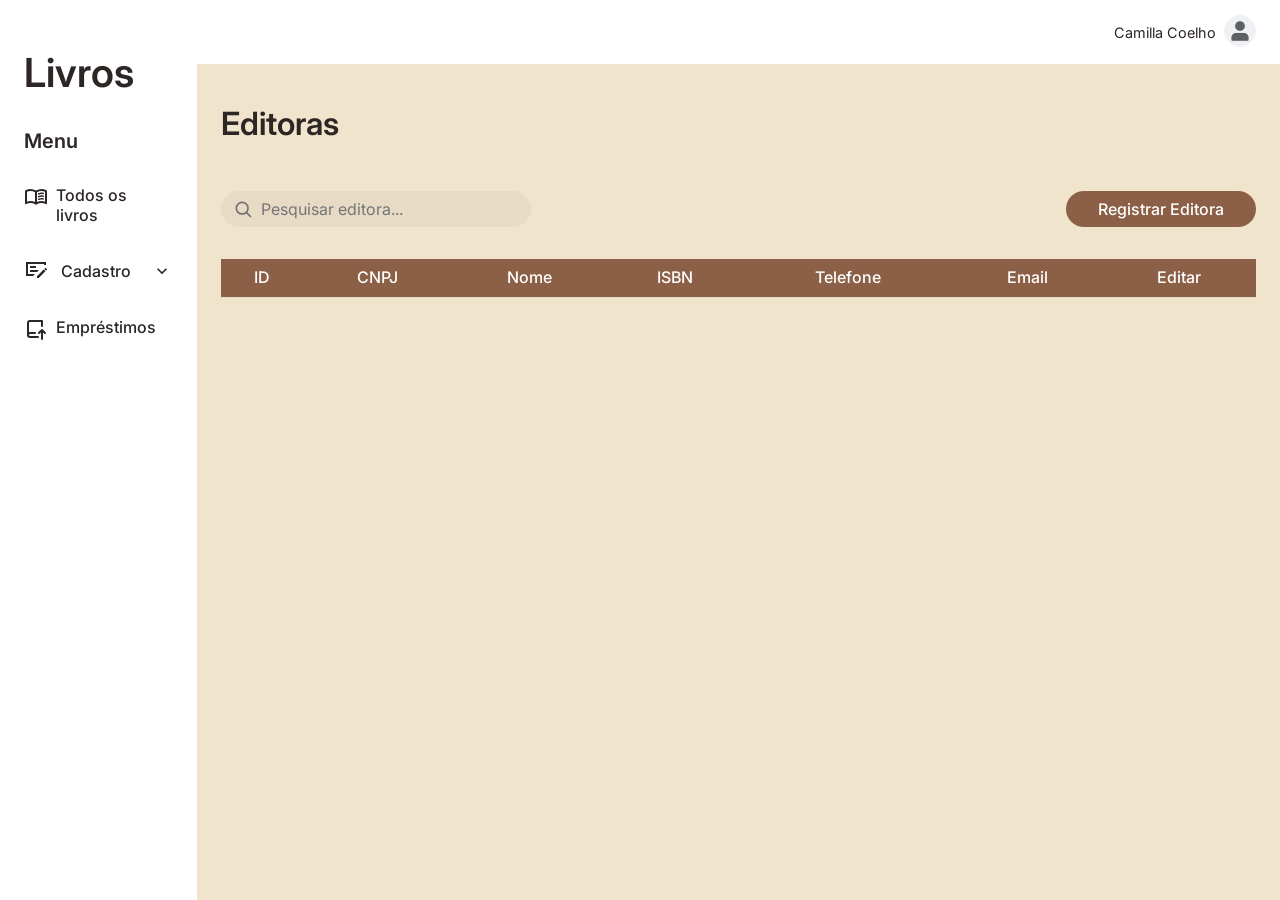
==== frontend/cadastroEditoras.html @ c362b167 "Tela de Emprestimo Tela de empréstimo com ligação com cadastro de usuários e livros." ====
<!DOCTYPE html>
<html lang="pt-br">

<head>
    <meta charset="UTF-8">
    <meta name="viewport" content="width=device-width, initial-scale=1.0">
    <title>Usuários</title>
    <link rel="stylesheet" href="css/style.css">
    <link rel="stylesheet" href="css/sideBar.css">
    <link rel="stylesheet" href="css/topBar.css">
    <link rel="stylesheet" href="css/telasCadastro.css">

</head>

<body>
    <div class="container">
        <!-- Aqui fica a sideBar -->
        <section class="sideBar">
            <header>
                <h1 class="tituloPaginas">Livros</h1>
                <h2 class="tituloSidebar">Menu</h2>
            </header>
            <nav>
                <a href="index.html" class="sideBarBotao">
                    <span class="iconeBotaoSideBar">
                        <svg viewBox="0 0 24 24">
                            <path fill="currentColor"
                                d="M6.5 16q1.175 0 2.288.263T11 17.05V7.2q-1.025-.6-2.175-.9T6.5 6q-.9 0-1.788.175T3 6.7v9.9q.875-.3 1.738-.45T6.5 16m6.5 1.05q1.1-.525 2.213-.787T17.5 16q.9 0 1.763.15T21 16.6V6.7q-.825-.35-1.713-.525T17.5 6q-1.175 0-2.325.3T13 7.2zm-1.662 2.338q-.313-.088-.588-.238q-.975-.575-2.05-.862T6.5 18q-1.05 0-2.062.275T2.5 19.05q-.525.275-1.012-.025T1 18.15V6.1q0-.275.138-.525T1.55 5.2q1.15-.6 2.4-.9T6.5 4q1.45 0 2.838.375T12 5.5q1.275-.75 2.663-1.125T17.5 4q1.3 0 2.55.3t2.4.9q.275.125.413.375T23 6.1v12.05q0 .575-.487.875t-1.013.025q-.925-.5-1.937-.775T17.5 18q-1.125 0-2.2.288t-2.05.862q-.275.15-.587.238t-.663.087t-.663-.088M14 8.776q0-.225.163-.462T14.525 8q.725-.25 1.45-.375T17.5 7.5q.5 0 .988.063t.962.162q.225.05.388.25t.162.45q0 .425-.275.625t-.7.1q-.35-.075-.737-.112T17.5 9q-.65 0-1.275.125t-1.2.325q-.45.175-.737-.025T14 8.775m0 5.5q0-.225.163-.462t.362-.313q.725-.25 1.45-.375T17.5 13q.5 0 .988.063t.962.162q.225.05.388.25t.162.45q0 .425-.275.625t-.7.1q-.35-.075-.737-.112T17.5 14.5q-.65 0-1.275.113t-1.2.312q-.45.175-.737-.012T14 14.275m0-2.75q0-.225.163-.462t.362-.313q.725-.25 1.45-.375t1.525-.125q.5 0 .988.063t.962.162q.225.05.388.25t.162.45q0 .425-.275.625t-.7.1q-.35-.075-.737-.112t-.788-.038q-.65 0-1.275.125t-1.2.325q-.45.175-.737-.025t-.288-.65" />
                        </svg>
                    </span> <span>Todos os livros</span>
                </a>

                <div class="dropDown">
                    <input type="checkbox" id="cadastroToggle" class="dropCheck">
                    <label for="cadastroToggle" class="botaoSideBar">
                        <span class="iconeBotaoSideBar">
                            <svg viewBox="0 0 24 24">
                                <path fill="currentColor"
                                    d="M6 15h7l2-2H6zm0-4h6V9H6zM4 7v10h7l-2 2H2V5h20v3h-2V7zm18.9 5.3q.125.125.125.275t-.125.275l-.9.9L20.25 12l.9-.9q.125-.125.275-.125t.275.125zM13 21v-1.75l6.65-6.65l1.75 1.75L14.75 21z" />
                            </svg>
                        </span>
                        <span class="texto">Cadastro</span>
                        <svg class="seta" viewBox="0 0 24 24">
                            <path fill="currentColor" d="m12 13.2l4.6-4.6L18 10l-6 6l-6-6l1.4-1.4z" />
                        </svg>
                    </label>
                    <ul class="itensEscondidos">
                        <li><a href="cadastroUsuarios.html">Usuários</a></li>
                        <li><a href="#">Editoras</a></li>
                    </ul>
                </div>

                <a href="emprestimoLivros.html" class="sideBarBotao">
                    <span class="iconeBotaoSideBar">
                        <svg viewBox="0 0 24 24">
                            <g fill="none" stroke="currentColor" stroke-linecap="round" stroke-linejoin="round"
                                stroke-width="2">
                                <path d="M14 20H6a2 2 0 0 1-2-2V6a2 2 0 0 1 2-2h12v5" />
                                <path d="M11 16H6a2 2 0 0 0-2 2m11-2l3-3l3 3m-3-3v9" />
                            </g>
                        </svg>
                    </span>
                    <span>Empréstimos</span>
                </a>
            </nav>
        </section>


        <!-- Aqui ficam os itens da direita -->
        <section class="mainDiv">
            <nav class="topBar">
                <div class="perfilTopBar">
                    <a href="pageProfile.html">Camilla Coelho</a>
                    <a href="pageProfile.html"><img src="assets/img/defaultProfile.png" alt="icone"
                            class="img-perfil"></a>
                </div>
            </nav>
            <main>
                <h1>Editoras</h1>
                <div class="buscarEregistrar">
                    <div class="campoBusca">
                        <span class="iconeBusca">
                            <svg viewBox="0 0 24 24" fill="none" stroke="currentColor" stroke-width="2"
                                stroke-linecap="round" stroke-linejoin="round">
                                <circle cx="11" cy="11" r="7"></circle>
                                <line x1="16.65" y1="16.65" x2="21" y2="21"></line>
                            </svg>
                        </span>
                        <input type="search" placeholder="Pesquisar editora..." id="buscarEditora">
                    </div>
                    <button class="botaoregistrar">Registrar Editora</button>
                </div>

                <!-- Tabela de registros -->
                <table class="tabelaRegistro">
                    <thead>
                        <tr>
                            <th class="tabelaSuperior">ID</th>
                            <th class="tabelaSuperior">CNPJ</th>
                            <th class="tabelaSuperior">Nome</th>
                            <th class="tabelaSuperior">ISBN</th>
                            <th class="tabelaSuperior">Telefone</th>
                            <th class="tabelaSuperior">Email</th>
                            <th class="tabelaSuperior">Editar</th>
                        </tr>
                    </thead>
                    <tbody id="tabelaEditora"></tbody>
                </table>

    </div>
    </main>
    </section>
    <dialog id="popupRegistrar">
        <button class="botaoFechar">X</button>
        <form class="formPopUp" id="formEditora">
            <span class="campoInteiro">
                <label>Nome</label>
                <input placeholder="Digite o nome da editora..." type="text" id="nomeEditora" required>
            </span>
            <div class="linha">
                <span>
                    <label>CNPJ</label>
                    <input placeholder="Digite o CNPJ..." type="text" id="CNPJEditora" required>
                </span>
                <span>
                    <label>ISBN</label>
                    <input placeholder="Digite o ISBN..." type="text" id="ISBNEditora" required>
                </span>
            </div>
            <div class="linha">
                <span>
                    <label>Telefone</label>
                    <input placeholder="Digite o telefone..." type="tel" id="telefoneEditora">
                </span>
                <span>
                    <label>Email</label>
                    <input placeholder="Digite o email..." type="email" id="EmailEditora" required>
                </span>
            </div>
            <button class="botaoregistrar" type="submit">Registrar Editora</button>
        </form>
    </dialog>


    <!-- script para mudar a foto de perfil do user -->
    <script src="js/uploadPerfil.js"></script>
    <!-- script para tela de registro de editora -->
    <script src="js/editoras.js"></script>
</body>

</html>
---- frontend/css/style.css ----
/* ============================= */
/* CONFIGURAÇÕES GERAIS */
/* ============================= */

@import url("https://fonts.googleapis.com/css2?family=Inter:ital,opsz,wght@0,14..32,100..900;1,14..32,100..900&display=swap");

:root {
  --paddingGeral: 1.5rem;

  /*Paleta de cores*/
  --corMarrom: #8c6046;
  --corBege: #f1e4cc;
  --corPreto: #2c2725;
  -corverde: #9fca32;
  --corVerdeClaro: #ddffcd;
  --corVermelho: #ae4e3f;
  --corRosa: #ffcdd2;
  --corBranco: #fff;
  --corCinzaClaro: rgba(116, 116, 128, 0.08);
  --corCinzaEscuro: #727272;
  --corSombra: rgba(0, 0, 0, 0.3);
}

* {
  margin: 0;
  padding: 0;
  box-sizing: border-box;
  font-family: "Inter", sans-serif;
  font-optical-sizing: auto;
  font-style: normal;
}

/* ============================= */
/* LAYOUT GERAL */
/* ============================= */
.container {
  min-height: 100vh;
  background-color: white;
  display: flex;
}

/*main*/
.mainDiv {
  flex: 5.5;
}
---- frontend/css/sideBar.css ----
/* ============================= */
/* SIDEBAR */
/* ============================= */
/* Pode usar esse arquivo pra    */
/* repetir a sideBar nas outras  */
/* páginas.                      */
/* ============================= */

.sideBar {
  flex: 1;
  padding: 2rem 0;
}

.tituloPaginas {
  font-weight: 600;
  font-size: 2.5rem;
  padding: 1rem var(--paddingGeral);
  color: var(--corPreto);
}

.tituloSidebar {
  font-weight: 600;
  font-size: 1.25rem;
  color: var(--corPreto);
  padding: 1rem var(--paddingGeral);
  background-color: var(--corBranco);
}

.sideBarBotao {
  padding: 1rem var(--paddingGeral);
  display: flex;
  flex-direction: row;
  gap: 0.5rem;

  font-weight: 500;
  font-size: 1rem;
  text-decoration: none;
  color: var(--corPreto);

  transition: all 0.3s ease;
}

.sideBarBotao:hover {
  color: var(--corMarrom);
}

.iconeBotaoSideBar svg {
  width: 24px;
  height: 24px;
}

/* Botão dropdown da SideBar (vou enlouquecer) */
.dropCheck {
  display: none;
}
.botaoSideBar {
  display: flex;
  align-items: center;
  gap: 0.8rem;
  padding: 1rem var(--paddingGeral);
  cursor: pointer;
  font-weight: 500;
  color: var(--corPreto);

  transition: all 0.3s ease;
}
.botaoSideBar:hover {
  color: var(--corMarrom);
}

/* Faz a seta ir pra direita */
.seta {
  margin-left: 0.5rem;
  width: 20px;
  height: 20px;
  transition: transform 0.3s ease;
}
.itensEscondidos {
  list-style: none;
  padding-left: var(--paddingGeral);
  max-height: 0;
  overflow: hidden;
  transition: max-height 0.3s ease;
}
.itensEscondidos li {
  padding: 1rem 0;
}
.itensEscondidos li a {
  text-decoration: none;
  color: var(--corPreto);
  transition: all 0.3s ease;
}
.itensEscondidos li a:hover {
  color: var(--corMarrom);
}

.dropCheck:checked ~ .itensEscondidos {
  max-height: 200px;
}
/* Aqui faz a seta girar */
.dropCheck:checked + .botaoSideBar .seta {
  transform: rotate(180deg);
}
---- frontend/css/topBar.css ----
/* ============================= */
/* TOPBAR */
/* ============================= */

.topBar {
  width: 100%;
  height: 4rem;
  padding: 0.5rem var(--paddingGeral);
  background-color: var(--corBranco);
  display: flex;
  flex-direction: row;
}

.campoBusca {
  display: flex;
  align-items: center;
  width: 60%;
  background-color: var(--corCinzaClaro);
  border-radius: 100px;
  padding: 0 0.75rem;
}

.campoBusca input {
  flex: 1;
  border: none;
  outline: none;
  background: transparent;
  padding: 0.5rem 0;
  font-size: 1rem;
}

.iconeBusca {
  display: flex;
  align-items: center;
  justify-content: center;
  width: 20px;
  height: 20px;
  margin-right: 0.5rem;
}

.iconeBusca svg {
  width: 100%;
  height: 100%;
  stroke: var(--corCinzaEscuro);
  fill: none;
}

.perfilTopBar {
  display: flex;
  align-items: center;
  gap: 0.5rem;
  margin-left: auto;
  width: auto;
  font-size: 0.9rem;
  color: var(--corPreto);
  background-color: transparent;
}
.perfilTopBar a {
  text-decoration: none;
  color: inherit;
}
.perfilTopBar img {
  border-radius: 50%;
  height: 2rem;
  width: 2rem;
  object-fit: cover;
}
---- frontend/css/telasCadastro.css ----
.mainDiv {
  display: flex;
  flex-direction: column;
  width: 100%;
  background-color: var(--corBege);
}
.mainDiv main {
  padding: 2.5rem 1.5rem;
}

.mainDiv main h1 {
  font-weight: 600;
  font-size: 2rem;
  color: var(--corPreto);
  margin-bottom: 3rem;
}

.buscarEregistrar {
  display: flex;
  flex-direction: row;
}

.campoBusca {
  display: flex;
  align-items: center;
  width: 30%;
  background-color: var(--corCinzaClaro);
  border-radius: 100px;
  padding: 0 0.75rem;
  margin-right: auto;
}
.campoBusca input {
  flex: 1;
  border: none;
  outline: none;
  background: transparent;
  padding: 0.5rem 0;
  font-size: 1rem;
}

.botaoregistrar {
  background-color: var(--corMarrom);
  color: var(--corBranco);
  font-size: 1rem;
  font-weight: 500;
  border: none;
  border-radius: 30px;
  padding: 0.5rem 2rem;
  margin-left: auto;
  cursor: pointer;

  transition: all 0.3s ease;
}

.botaoregistrar:hover {
  background-color: var(--corPreto);
}

.tabelaRegistro {
  width: 100%;
  border-collapse: collapse;
  margin-top: 2rem;
}

.tabelaRegistro thead tr {
  border-bottom: 0.2rem solid var(--corCinzaClaro);
}
td {
  background-color: var(--corBranco);
  color: var(--corPreto);
}
.tabelaSuperior {
  background: var(--corMarrom);
  color: var(--corBranco);
  font-weight: 500;
}
.tabelaSuperior,
td {
  border: none;
  padding: 8px;
  text-align: center;
}
/* POPUP DE REGISTRO DE USUÁRIO */

#popupRegistrar::backdrop {
  background-color: rgba(0, 0, 0, 0.25);
}

#popupRegistrar {
  background-color: var(--corBranco);
  border-radius: 30px;
  border: none;
  width: 50%;
  margin: auto;
  padding: 1.5rem;
  position: relative;
}

/* CONFIGURAÇÕES DO BOTÃO DE FECHAR */
.botaoFechar {
  position: absolute;
  top: 1rem;
  right: 1rem;

  background-color: transparent;
  border: none;
  font-weight: bold;
  font-size: 1rem;
  cursor: pointer;
}

.formPopUp {
  width: 100%;
  display: flex;
  flex-direction: column;
  gap: 1rem;
}
.formPopUp label {
  font-size: 1rem;
  font-weight: 600;
  padding-left: 0.75rem;
}
.linha {
  display: flex;
  gap: 1rem;
}

.linha span {
  flex: 1;
}

.linhaTelefone {
  display: flex;
  gap: 1rem;
  align-items: flex-end;
}

.linhaTelefone span {
  flex: 1;
}

.formPopUp input {
  background-color: var(--corCinzaClaro);
  border: none;
  border-radius: 100px;
  outline: none;
  font-size: 1rem;
  width: 100%;
  padding: 0 0.75rem;
  margin-right: auto;
  height: 2rem;
}

.botaoEditar {
  background-color: var(--corBege);
  color: var(--corMarrom);
  border: none;
  padding: 0.5rem;
  border-radius: 30px;
  cursor: pointer;

  transition: all 0.3s ease;
}
.botaoEditar:hover {
  background-color: var(--corPreto);
  color: var(--corBranco);
}
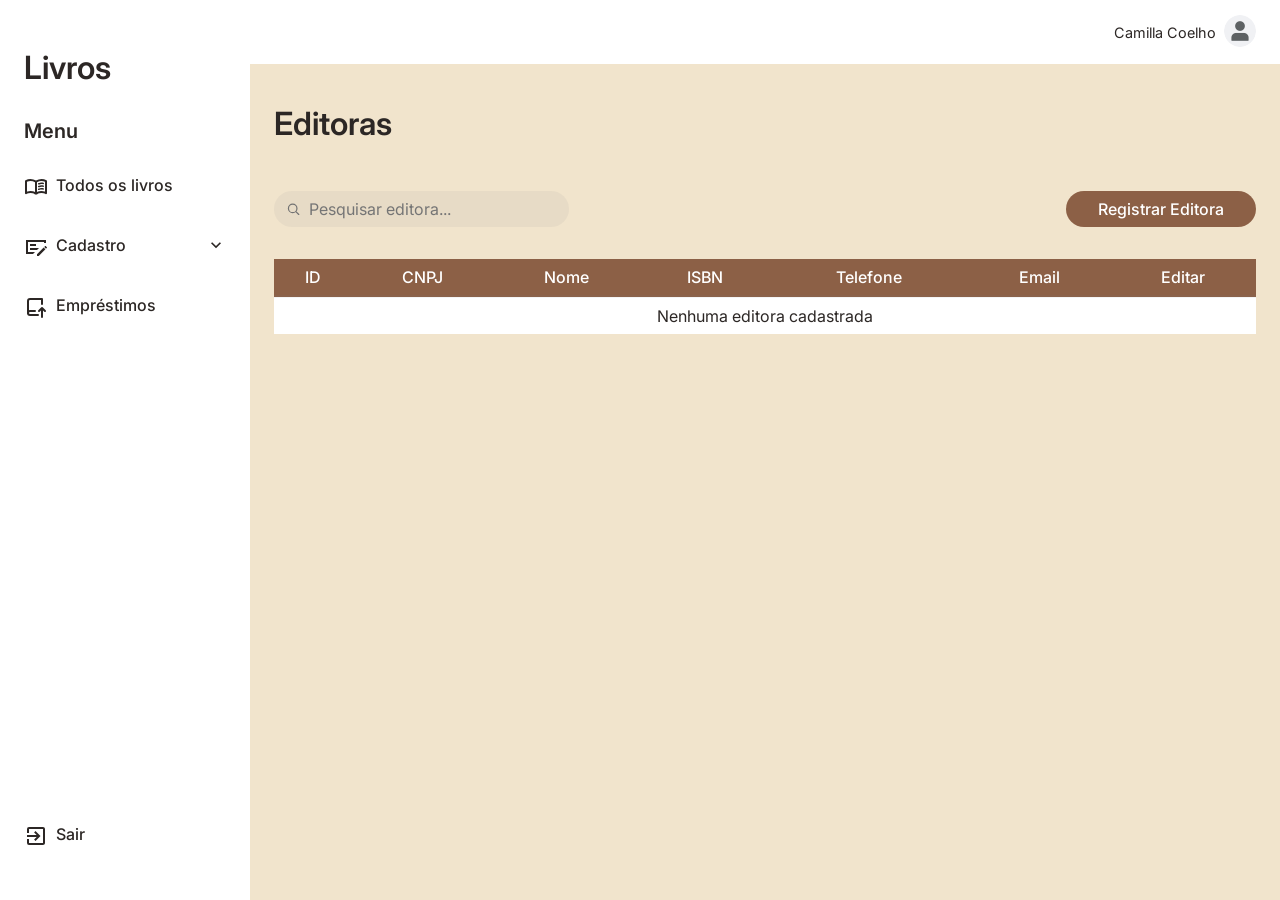
==== commit f2dd4020: "Padronização de nomes/classes ajustado os nomes das classes para o padrão de palavra-palavra" ====
--- a/frontend/cadastroEditoras.html
+++ b/frontend/cadastroEditoras.html
@@ -6,8 +6,6 @@
     <meta name="viewport" content="width=device-width, initial-scale=1.0">
     <title>Usuários</title>
     <link rel="stylesheet" href="css/style.css">
-    <link rel="stylesheet" href="css/sideBar.css">
-    <link rel="stylesheet" href="css/topBar.css">
     <link rel="stylesheet" href="css/telasCadastro.css">
 
 </head>
@@ -15,14 +13,14 @@
 <body>
     <div class="container">
         <!-- Aqui fica a sideBar -->
-        <section class="sideBar">
+        <section class="side-bar">
             <header>
-                <h1 class="tituloPaginas">Livros</h1>
-                <h2 class="tituloSidebar">Menu</h2>
+                <h1 class="titulo-paginas">Livros</h1>
+                <h2 class="titulo-sidebar">Menu</h2>
             </header>
             <nav>
-                <a href="index.html" class="sideBarBotao">
-                    <span class="iconeBotaoSideBar">
+                <a href="index.html" class="side-bar-botao">
+                    <span class="icone-botao-side-bar">
                         <svg viewBox="0 0 24 24">
                             <path fill="currentColor"
                                 d="M6.5 16q1.175 0 2.288.263T11 17.05V7.2q-1.025-.6-2.175-.9T6.5 6q-.9 0-1.788.175T3 6.7v9.9q.875-.3 1.738-.45T6.5 16m6.5 1.05q1.1-.525 2.213-.787T17.5 16q.9 0 1.763.15T21 16.6V6.7q-.825-.35-1.713-.525T17.5 6q-1.175 0-2.325.3T13 7.2zm-1.662 2.338q-.313-.088-.588-.238q-.975-.575-2.05-.862T6.5 18q-1.05 0-2.062.275T2.5 19.05q-.525.275-1.012-.025T1 18.15V6.1q0-.275.138-.525T1.55 5.2q1.15-.6 2.4-.9T6.5 4q1.45 0 2.838.375T12 5.5q1.275-.75 2.663-1.125T17.5 4q1.3 0 2.55.3t2.4.9q.275.125.413.375T23 6.1v12.05q0 .575-.487.875t-1.013.025q-.925-.5-1.937-.775T17.5 18q-1.125 0-2.2.288t-2.05.862q-.275.15-.587.238t-.663.087t-.663-.088M14 8.776q0-.225.163-.462T14.525 8q.725-.25 1.45-.375T17.5 7.5q.5 0 .988.063t.962.162q.225.05.388.25t.162.45q0 .425-.275.625t-.7.1q-.35-.075-.737-.112T17.5 9q-.65 0-1.275.125t-1.2.325q-.45.175-.737-.025T14 8.775m0 5.5q0-.225.163-.462t.362-.313q.725-.25 1.45-.375T17.5 13q.5 0 .988.063t.962.162q.225.05.388.25t.162.45q0 .425-.275.625t-.7.1q-.35-.075-.737-.112T17.5 14.5q-.65 0-1.275.113t-1.2.312q-.45.175-.737-.012T14 14.275m0-2.75q0-.225.163-.462t.362-.313q.725-.25 1.45-.375t1.525-.125q.5 0 .988.063t.962.162q.225.05.388.25t.162.45q0 .425-.275.625t-.7.1q-.35-.075-.737-.112t-.788-.038q-.65 0-1.275.125t-1.2.325q-.45.175-.737-.025t-.288-.65" />
@@ -30,10 +28,10 @@
                     </span> <span>Todos os livros</span>
                 </a>
 
-                <div class="dropDown">
-                    <input type="checkbox" id="cadastroToggle" class="dropCheck">
-                    <label for="cadastroToggle" class="botaoSideBar">
-                        <span class="iconeBotaoSideBar">
+                <div>
+                    <input type="checkbox" id="cadastroToggle" class="drop-check">
+                    <label for="cadastroToggle" class="botao-side-bar-toggle">
+                        <span class="icone-botao-side-bar">
                             <svg viewBox="0 0 24 24">
                                 <path fill="currentColor"
                                     d="M6 15h7l2-2H6zm0-4h6V9H6zM4 7v10h7l-2 2H2V5h20v3h-2V7zm18.9 5.3q.125.125.125.275t-.125.275l-.9.9L20.25 12l.9-.9q.125-.125.275-.125t.275.125zM13 21v-1.75l6.65-6.65l1.75 1.75L14.75 21z" />
@@ -44,14 +42,14 @@
                             <path fill="currentColor" d="m12 13.2l4.6-4.6L18 10l-6 6l-6-6l1.4-1.4z" />
                         </svg>
                     </label>
-                    <ul class="itensEscondidos">
+                    <ul class="itens-escondidos">
                         <li><a href="cadastroUsuarios.html">Usuários</a></li>
                         <li><a href="#">Editoras</a></li>
                     </ul>
                 </div>
 
-                <a href="emprestimoLivros.html" class="sideBarBotao">
-                    <span class="iconeBotaoSideBar">
+                <a href="emprestimoLivros.html" class="side-bar-botao">
+                    <span class="icone-botao-side-bar">
                         <svg viewBox="0 0 24 24">
                             <g fill="none" stroke="currentColor" stroke-linecap="round" stroke-linejoin="round"
                                 stroke-width="2">
@@ -62,14 +60,25 @@
                     </span>
                     <span>Empréstimos</span>
                 </a>
+
+
+                <a href="login.html" class="side-bar-botao sair">
+                    <span class="icone-botao-side-bar">
+                        <svg xmlns="http://www.w3.org/2000/svg" viewBox="0 0 24 24">
+                            <path fill="currentColor"
+                                d="M10.09 15.59L11.5 17l5-5l-5-5l-1.41 1.41L12.67 11H3v2h9.67zM19 3H5a2 2 0 0 0-2 2v4h2V5h14v14H5v-4H3v4a2 2 0 0 0 2 2h14c1.1 0 2-.9 2-2V5c0-1.1-.9-2-2-2" />
+                        </svg>
+                    </span>
+                    <span>Sair</span>
+                </a>
             </nav>
         </section>
 
 
         <!-- Aqui ficam os itens da direita -->
-        <section class="mainDiv">
-            <nav class="topBar">
-                <div class="perfilTopBar">
+        <section class="main-div">
+            <nav class="top-bar">
+                <div class="perfil-top-bar">
                     <a href="pageProfile.html">Camilla Coelho</a>
                     <a href="pageProfile.html"><img src="assets/img/defaultProfile.png" alt="icone"
                             class="img-perfil"></a>
@@ -77,9 +86,9 @@
             </nav>
             <main>
                 <h1>Editoras</h1>
-                <div class="buscarEregistrar">
-                    <div class="campoBusca">
-                        <span class="iconeBusca">
+                <div class="buscar-e-registrar">
+                    <div class="campo-busca">
+                        <span class="icone-busca">
                             <svg viewBox="0 0 24 24" fill="none" stroke="currentColor" stroke-width="2"
                                 stroke-linecap="round" stroke-linejoin="round">
                                 <circle cx="11" cy="11" r="7"></circle>
@@ -88,32 +97,32 @@
                         </span>
                         <input type="search" placeholder="Pesquisar editora..." id="buscarEditora">
                     </div>
-                    <button class="botaoregistrar">Registrar Editora</button>
+                    <button class="botao-registrar" id="abrirModal">Registrar Editora</button>
                 </div>
 
                 <!-- Tabela de registros -->
-                <table class="tabelaRegistro">
+                <table class="tabela-registro">
                     <thead>
                         <tr>
-                            <th class="tabelaSuperior">ID</th>
-                            <th class="tabelaSuperior">CNPJ</th>
-                            <th class="tabelaSuperior">Nome</th>
-                            <th class="tabelaSuperior">ISBN</th>
-                            <th class="tabelaSuperior">Telefone</th>
-                            <th class="tabelaSuperior">Email</th>
-                            <th class="tabelaSuperior">Editar</th>
+                            <th class="tabela-superior">ID</th>
+                            <th class="tabela-superior">CNPJ</th>
+                            <th class="tabela-superior">Nome</th>
+                            <th class="tabela-superior">ISBN</th>
+                            <th class="tabela-superior">Telefone</th>
+                            <th class="tabela-superior">Email</th>
+                            <th class="tabela-superior">Editar</th>
                         </tr>
                     </thead>
-                    <tbody id="tabelaEditora"></tbody>
+                    <tbody id="tabela-editora"></tbody>
                 </table>
 
     </div>
     </main>
     </section>
-    <dialog id="popupRegistrar">
-        <button class="botaoFechar">X</button>
-        <form class="formPopUp" id="formEditora">
-            <span class="campoInteiro">
+    <dialog id="popup-registrar">
+        <button class="botao-fechar">X</button>
+        <form class="form-popUp" id="formEditora">
+            <span class="campo-inteiro">
                 <label>Nome</label>
                 <input placeholder="Digite o nome da editora..." type="text" id="nomeEditora" required>
             </span>
@@ -137,7 +146,7 @@
                     <input placeholder="Digite o email..." type="email" id="EmailEditora" required>
                 </span>
             </div>
-            <button class="botaoregistrar" type="submit">Registrar Editora</button>
+            <button class="botao-registrar" type="submit" id="botao-registrar">Registrar Editora</button>
         </form>
     </dialog>
 
--- a/frontend/css/style.css
+++ b/frontend/css/style.css
@@ -1,17 +1,21 @@
+@import url("https://fonts.googleapis.com/css2?family=Inter:ital,opsz,wght@0,14..32,100..900;1,14..32,100..900&display=swap");
+@import "./topBarProfile.css";
+@import "./topBar.css";
+@import "./sideBar.css";
+
 /* ============================= */
 /* CONFIGURAÇÕES GERAIS */
 /* ============================= */
 
-@import url("https://fonts.googleapis.com/css2?family=Inter:ital,opsz,wght@0,14..32,100..900;1,14..32,100..900&display=swap");
-
 :root {
   --paddingGeral: 1.5rem;
+  --larguraSidebar: 250px;
 
   /*Paleta de cores*/
   --corMarrom: #8c6046;
   --corBege: #f1e4cc;
   --corPreto: #2c2725;
-  -corverde: #9fca32;
+  --corverde: #9fca32;
   --corVerdeClaro: #ddffcd;
   --corVermelho: #ae4e3f;
   --corRosa: #ffcdd2;
@@ -35,11 +39,11 @@
 /* ============================= */
 .container {
   min-height: 100vh;
-  background-color: white;
+  background-color: var(--corBranco);
   display: flex;
 }
 
 /*main*/
-.mainDiv {
-  flex: 5.5;
+.main-div {
+  flex: 1;
 }
--- a/frontend/css/telasCadastro.css
+++ b/frontend/css/telasCadastro.css
@@ -1,26 +1,26 @@
-.mainDiv {
+.main-div {
   display: flex;
   flex-direction: column;
   width: 100%;
   background-color: var(--corBege);
 }
-.mainDiv main {
+.main-div main {
   padding: 2.5rem 1.5rem;
 }
 
-.mainDiv main h1 {
+.main-div main h1 {
   font-weight: 600;
   font-size: 2rem;
   color: var(--corPreto);
   margin-bottom: 3rem;
 }
 
-.buscarEregistrar {
+.buscar-e-registrar {
   display: flex;
   flex-direction: row;
 }
 
-.campoBusca {
+.campo-busca {
   display: flex;
   align-items: center;
   width: 30%;
@@ -29,7 +29,7 @@
   padding: 0 0.75rem;
   margin-right: auto;
 }
-.campoBusca input {
+.campo-busca input {
   flex: 1;
   border: none;
   outline: none;
@@ -38,7 +38,7 @@
   font-size: 1rem;
 }
 
-.botaoregistrar {
+.botao-registrar {
   background-color: var(--corMarrom);
   color: var(--corBranco);
   font-size: 1rem;
@@ -52,29 +52,29 @@
   transition: all 0.3s ease;
 }
 
-.botaoregistrar:hover {
+.botao-registrar:hover {
   background-color: var(--corPreto);
 }
 
-.tabelaRegistro {
+.tabela-registro {
   width: 100%;
   border-collapse: collapse;
   margin-top: 2rem;
 }
 
-.tabelaRegistro thead tr {
+.tabela-registro thead tr {
   border-bottom: 0.2rem solid var(--corCinzaClaro);
 }
 td {
   background-color: var(--corBranco);
   color: var(--corPreto);
 }
-.tabelaSuperior {
+.tabela-superior {
   background: var(--corMarrom);
   color: var(--corBranco);
   font-weight: 500;
 }
-.tabelaSuperior,
+.tabela-superior,
 td {
   border: none;
   padding: 8px;
@@ -82,11 +82,11 @@
 }
 /* POPUP DE REGISTRO DE USUÁRIO */
 
-#popupRegistrar::backdrop {
+#popup-registrar::backdrop {
   background-color: rgba(0, 0, 0, 0.25);
 }
 
-#popupRegistrar {
+#popup-registrar {
   background-color: var(--corBranco);
   border-radius: 30px;
   border: none;
@@ -97,7 +97,7 @@
 }
 
 /* CONFIGURAÇÕES DO BOTÃO DE FECHAR */
-.botaoFechar {
+.botao-fechar {
   position: absolute;
   top: 1rem;
   right: 1rem;
@@ -109,13 +109,13 @@
   cursor: pointer;
 }
 
-.formPopUp {
+.form-popUp {
   width: 100%;
   display: flex;
   flex-direction: column;
   gap: 1rem;
 }
-.formPopUp label {
+.form-popUp label {
   font-size: 1rem;
   font-weight: 600;
   padding-left: 0.75rem;
@@ -129,17 +129,17 @@
   flex: 1;
 }
 
-.linhaTelefone {
+.linha-telefone {
   display: flex;
   gap: 1rem;
   align-items: flex-end;
 }
 
-.linhaTelefone span {
+.linha-telefone span {
   flex: 1;
 }
 
-.formPopUp input {
+.form-popUp input {
   background-color: var(--corCinzaClaro);
   border: none;
   border-radius: 100px;
@@ -151,7 +151,7 @@
   height: 2rem;
 }
 
-.botaoEditar {
+.botao-editar {
   background-color: var(--corBege);
   color: var(--corMarrom);
   border: none;
@@ -161,7 +161,7 @@
 
   transition: all 0.3s ease;
 }
-.botaoEditar:hover {
+.botao-editar:hover {
   background-color: var(--corPreto);
   color: var(--corBranco);
 }
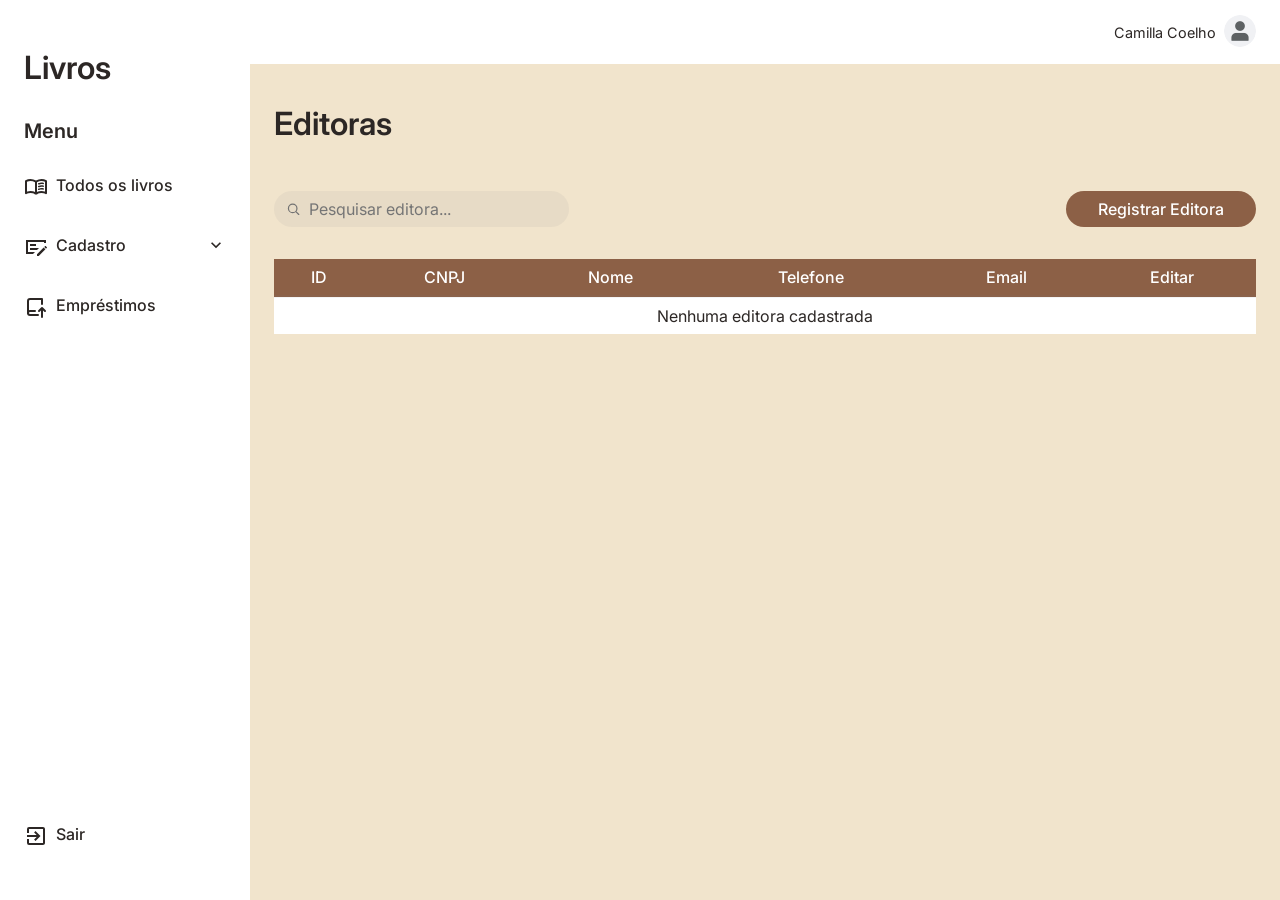
==== commit e628975e: "Retirado o ISBN do registro de livros e editoras" ====
--- a/frontend/cadastroEditoras.html
+++ b/frontend/cadastroEditoras.html
@@ -107,7 +107,6 @@
                             <th class="tabela-superior">ID</th>
                             <th class="tabela-superior">CNPJ</th>
                             <th class="tabela-superior">Nome</th>
-                            <th class="tabela-superior">ISBN</th>
                             <th class="tabela-superior">Telefone</th>
                             <th class="tabela-superior">Email</th>
                             <th class="tabela-superior">Editar</th>
@@ -130,10 +129,6 @@
                 <span>
                     <label>CNPJ</label>
                     <input placeholder="Digite o CNPJ..." type="text" id="CNPJEditora" required>
-                </span>
-                <span>
-                    <label>ISBN</label>
-                    <input placeholder="Digite o ISBN..." type="text" id="ISBNEditora" required>
                 </span>
             </div>
             <div class="linha">
